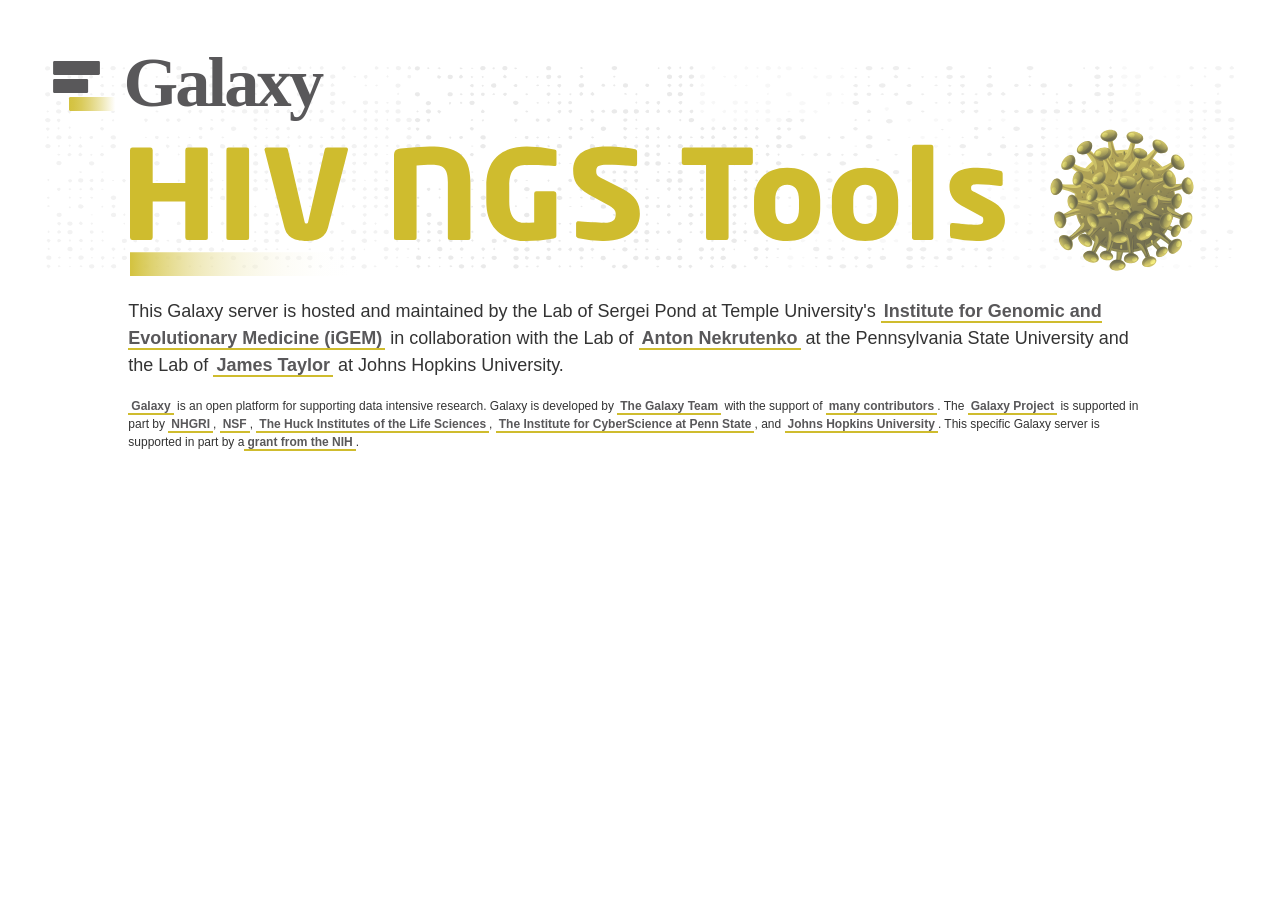
==== index.html @ a9e9d332 "added margins, reloaded svg img, added missing space in paragraph" ====
<!DOCTYPE html>
<html lang="en">
    <head>
        <meta charset="utf-8">
        <link rel="stylesheet" href="style/base.css" type="text/css" />
        <link rel="stylesheet" href="css/veg-styles.css" type="text/css" />
    </head>
    <body style="margin: 25px">
        <div class="jumbotron">
            <div class="container">
              <img src="galaxy-hiv.svg" />
            </div>
        </div>
        <div class="container">
            <p class="lead">
            This Galaxy server is hosted and maintained by the Lab of Sergei
            Pond at Temple University's <a target="_blank" class="reference"
            href="http://igem.temple.edu/">Institute for Genomic and
            Evolutionary Medicine (iGEM)</a> in collaboration with the Lab of <a
            target="_blank" class="reference"
            href="https://nekrut.github.io/lab_site/">Anton Nekrutenko</a> at
            the Pennsylvania State University and the Lab of <a target="_blank"
            class="reference" href="http://taylorlab.org/">James Taylor</a>
            at Johns Hopkins University.
            </p>
            <footer>
                <p>
                    <a target="_blank" class="reference" href="http://galaxyproject.org/">
                    Galaxy</a> is an open platform for supporting data intensive
                    research. Galaxy is developed by <a target="_blank" class="reference" href="https://galaxyproject.org/galaxy-team/">The Galaxy Team</a>
                    with the support of  <a target="_blank" class="reference" href="https://github.com/galaxyproject/galaxy/blob/dev/CONTRIBUTORS.md">many contributors</a>.
                    The <a target="_blank" class="reference" href="http://galaxyproject.org/">Galaxy Project</a>
                    is supported in part by <a target="_blank" class="reference" href="http://www.genome.gov">NHGRI</a>,
                    <a target="_blank" class="reference" href="http://www.nsf.gov">NSF</a>,
                    <a target="_blank" class="reference" href="http://www.huck.psu.edu">The Huck Institutes of the Life Sciences</a>,
                    <a target="_blank" class="reference" href="http://www.ics.psu.edu">The Institute for CyberScience at Penn State</a>,
                    and <a target="_blank" class="reference" href="http://www.jhu.edu/">Johns Hopkins University</a>.
                    This specific Galaxy server is supported in part by a<a target="_blank" class="reference" href="https://projectreporter.nih.gov/project_info_description.cfm?aid=9411424&icde=0">grant from the NIH</a>.

                </p>
            </footer>
        </div>
    </body>
</html>
---- css/veg-styles.css ----
html, body {
  margin: 20px;
}

img {
  width: 100%;
}

p.lead, footer p {
  font-family: "Montserrat", sans-serif;
  color: #333;
  line-height: 1.5;
  padding: 0 7%;
}

p.lead {
  font-size: 18px;
}

footer p {
  font-size: 12px;
}

a {
  color: #59585a;
  text-decoration: none;
  font-weight: 800;
  padding: 0px 3px;
  border-bottom: 2px solid #cfbc2e;
}

a:hover {
  color: #59585a;
  font-weight: 800;
  background-color: #cfbc2e;
}
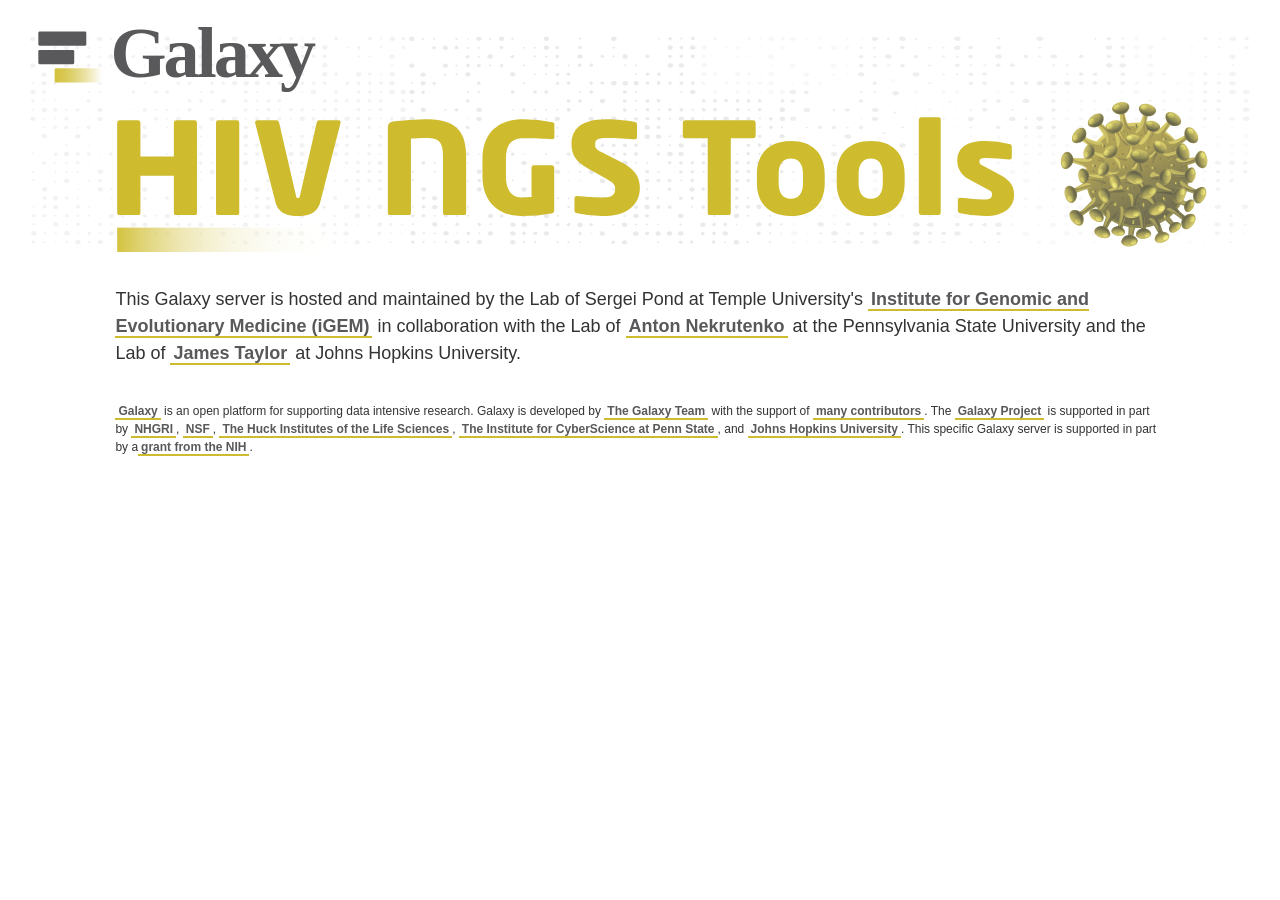
==== commit e7c097db: "tweaked margins" ====
--- a/index.html
+++ b/index.html
@@ -5,7 +5,7 @@
         <link rel="stylesheet" href="style/base.css" type="text/css" />
         <link rel="stylesheet" href="css/veg-styles.css" type="text/css" />
     </head>
-    <body style="margin: 25px">
+    <body style="margin: 0px 15px">
         <div class="jumbotron">
             <div class="container">
               <img src="galaxy-hiv.svg" />
--- a/css/veg-styles.css
+++ b/css/veg-styles.css
@@ -1,5 +1,5 @@
 html, body {
-  margin: 20px;
+  margin: 15px;
 }
 
 img {
@@ -15,6 +15,7 @@
 
 p.lead {
   font-size: 18px;
+  margin: 30px 0px 35px 0px;
 }
 
 footer p {
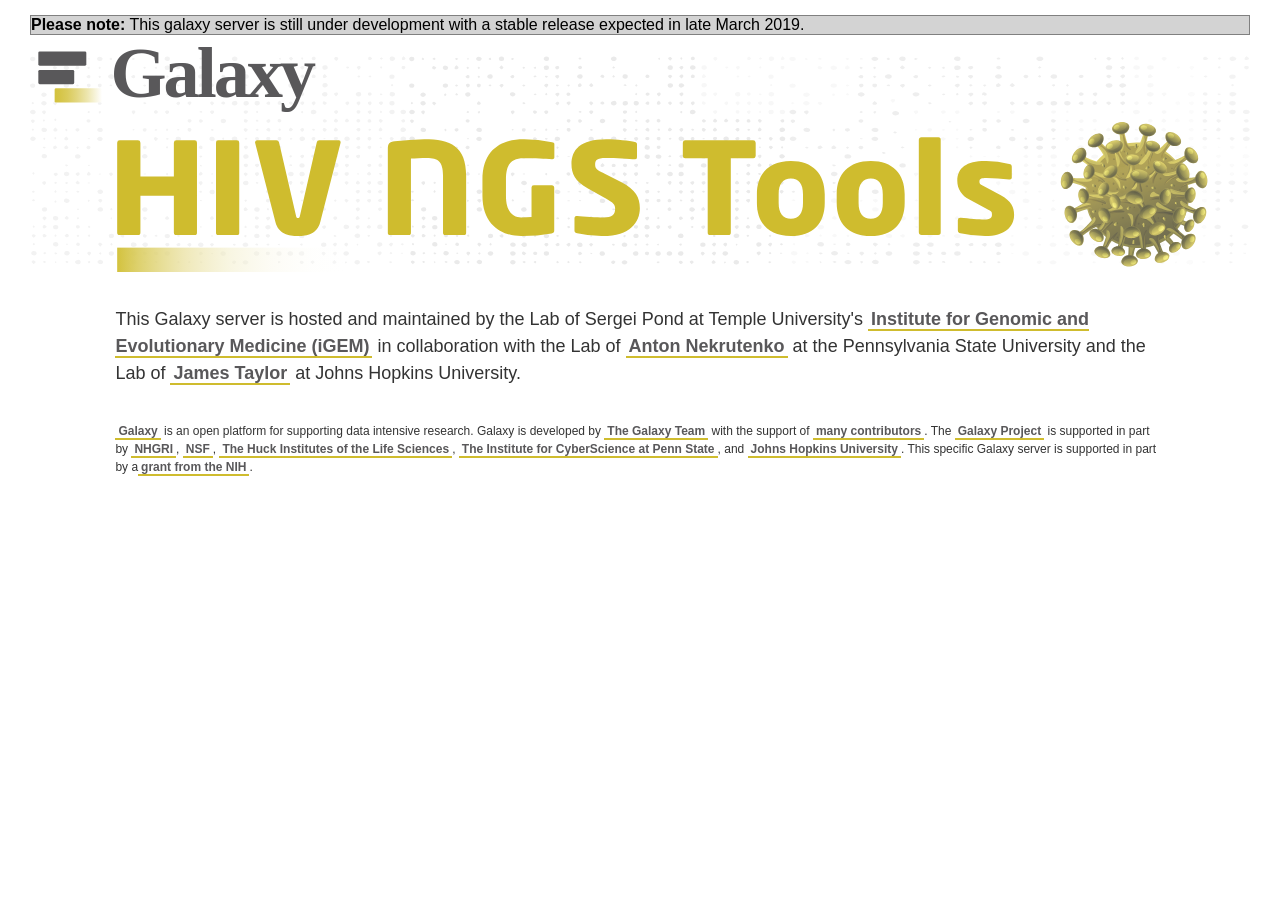
==== commit 27353e5d: "development banner" ====
--- a/index.html
+++ b/index.html
@@ -4,8 +4,12 @@
         <meta charset="utf-8">
         <link rel="stylesheet" href="style/base.css" type="text/css" />
         <link rel="stylesheet" href="css/veg-styles.css" type="text/css" />
+        <link rel="shortcut icon" type="image/png" href="/favicon.png"/>
     </head>
     <body style="margin: 0px 15px">
+        <div class="dev-banner" style="background-color: lightgray; border: 1px solid gray">
+          <strong>Please note:</strong> This galaxy server is still under development with a stable release expected in late March 2019. 
+        </div>
         <div class="jumbotron">
             <div class="container">
               <img src="galaxy-hiv.svg" />
--- a/css/veg-styles.css
+++ b/css/veg-styles.css
@@ -34,4 +34,10 @@
   color: #59585a;
   font-weight: 800;
   background-color: #cfbc2e;
-}+}
+
+.dev-banner {
+  font-family: "Montserrat", sans-serif;
+  font-size: 16px;
+}
+
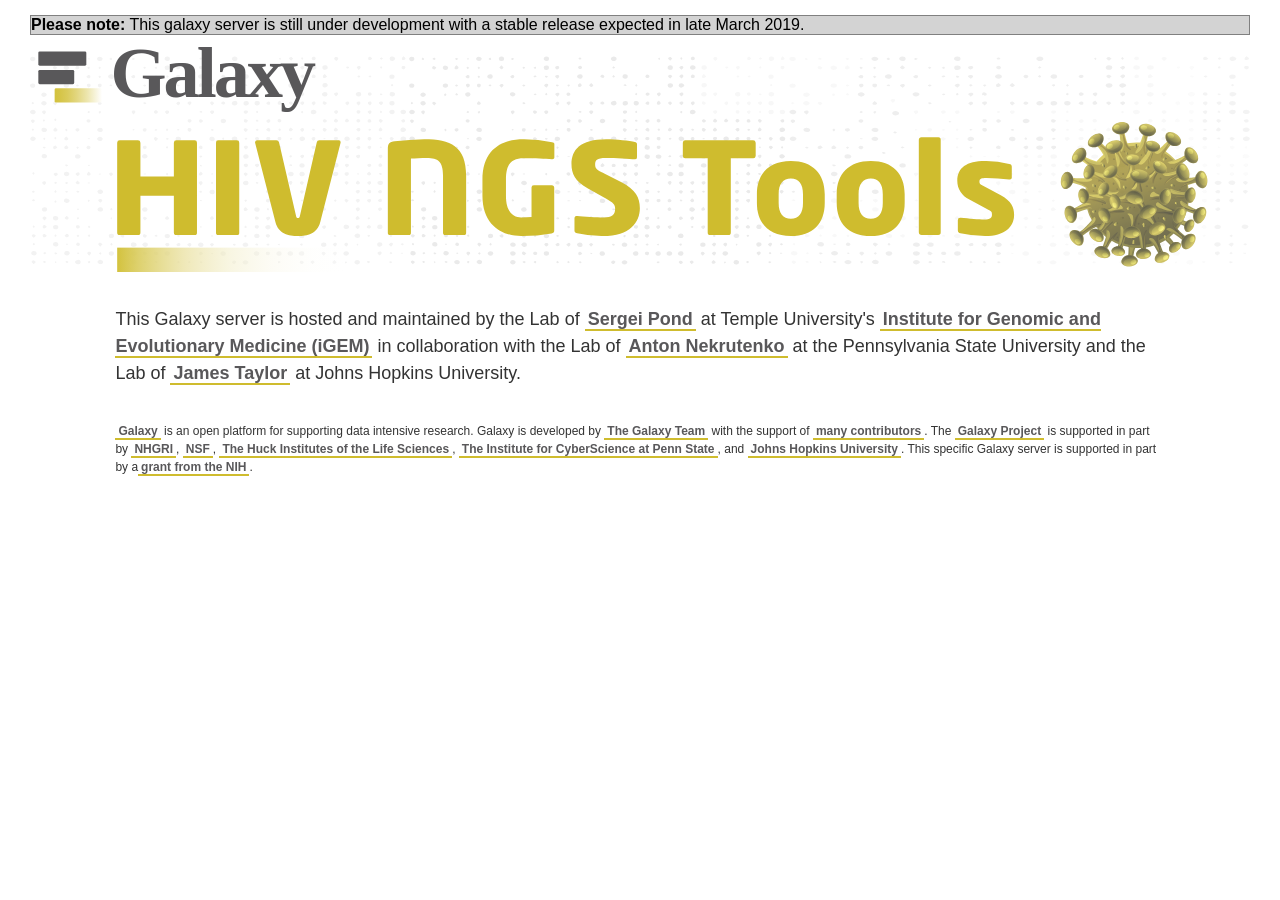
==== commit f99ef4c4: "Update index.html" ====
--- a/index.html
+++ b/index.html
@@ -17,8 +17,8 @@
         </div>
         <div class="container">
             <p class="lead">
-            This Galaxy server is hosted and maintained by the Lab of Sergei
-            Pond at Temple University's <a target="_blank" class="reference"
+            This Galaxy server is hosted and maintained by the Lab of <a target-"_blank" class="reference" href="http://lab.hyphy.org">Sergei
+            Pond</a> at Temple University's <a target="_blank" class="reference"
             href="http://igem.temple.edu/">Institute for Genomic and
             Evolutionary Medicine (iGEM)</a> in collaboration with the Lab of <a
             target="_blank" class="reference"
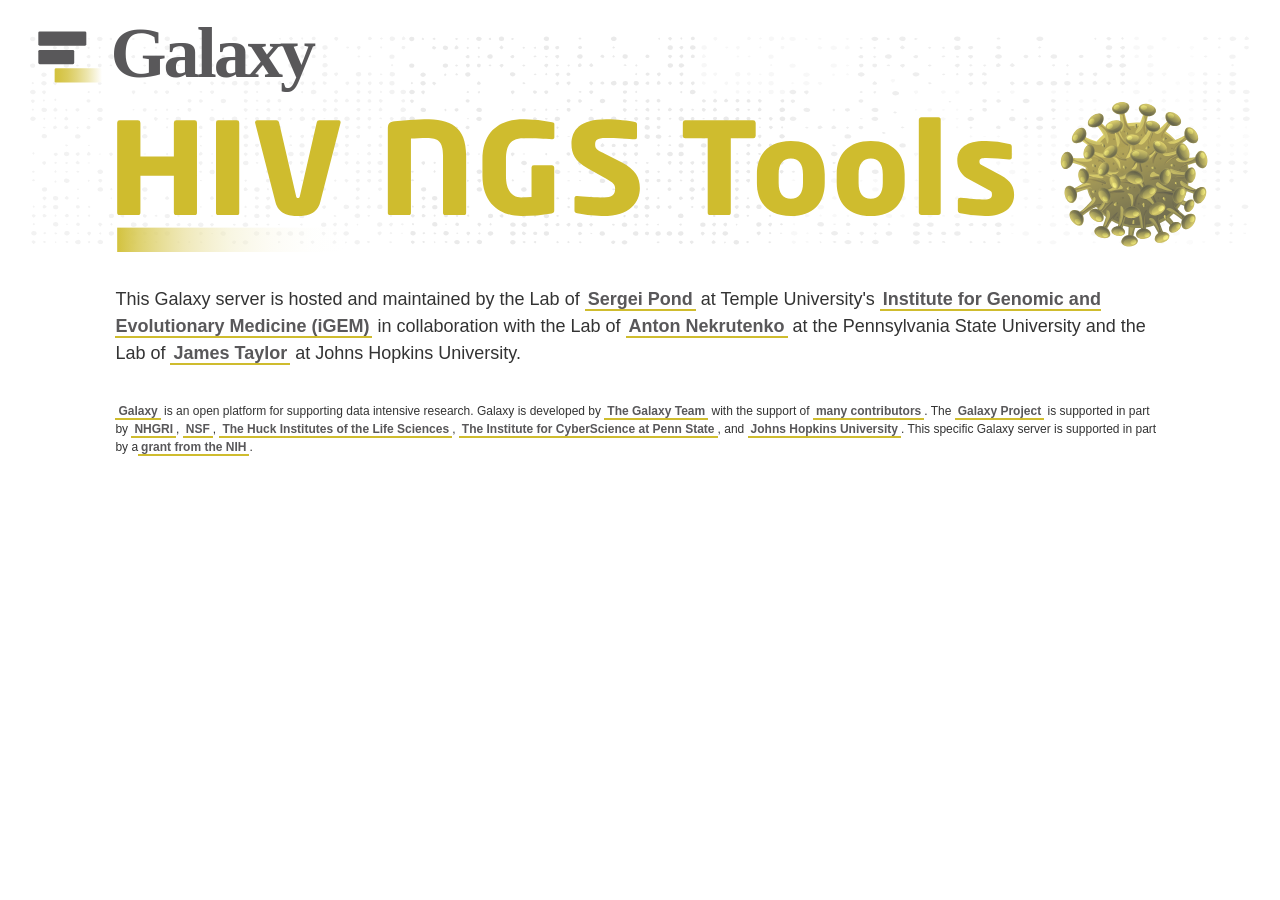
==== commit 07637ec6: "Update index.html" ====
--- a/index.html
+++ b/index.html
@@ -7,9 +7,6 @@
         <link rel="shortcut icon" type="image/png" href="/favicon.png"/>
     </head>
     <body style="margin: 0px 15px">
-        <div class="dev-banner" style="background-color: lightgray; border: 1px solid gray">
-          <strong>Please note:</strong> This galaxy server is still under development with a stable release expected in late March 2019. 
-        </div>
         <div class="jumbotron">
             <div class="container">
               <img src="galaxy-hiv.svg" />
@@ -17,7 +14,7 @@
         </div>
         <div class="container">
             <p class="lead">
-            This Galaxy server is hosted and maintained by the Lab of <a target-"_blank" class="reference" href="http://lab.hyphy.org">Sergei
+            This Galaxy server is hosted and maintained by the Lab of <a target-"_blank" class="reference" href="http://lab.hyphy.org/">Sergei
             Pond</a> at Temple University's <a target="_blank" class="reference"
             href="http://igem.temple.edu/">Institute for Genomic and
             Evolutionary Medicine (iGEM)</a> in collaboration with the Lab of <a
